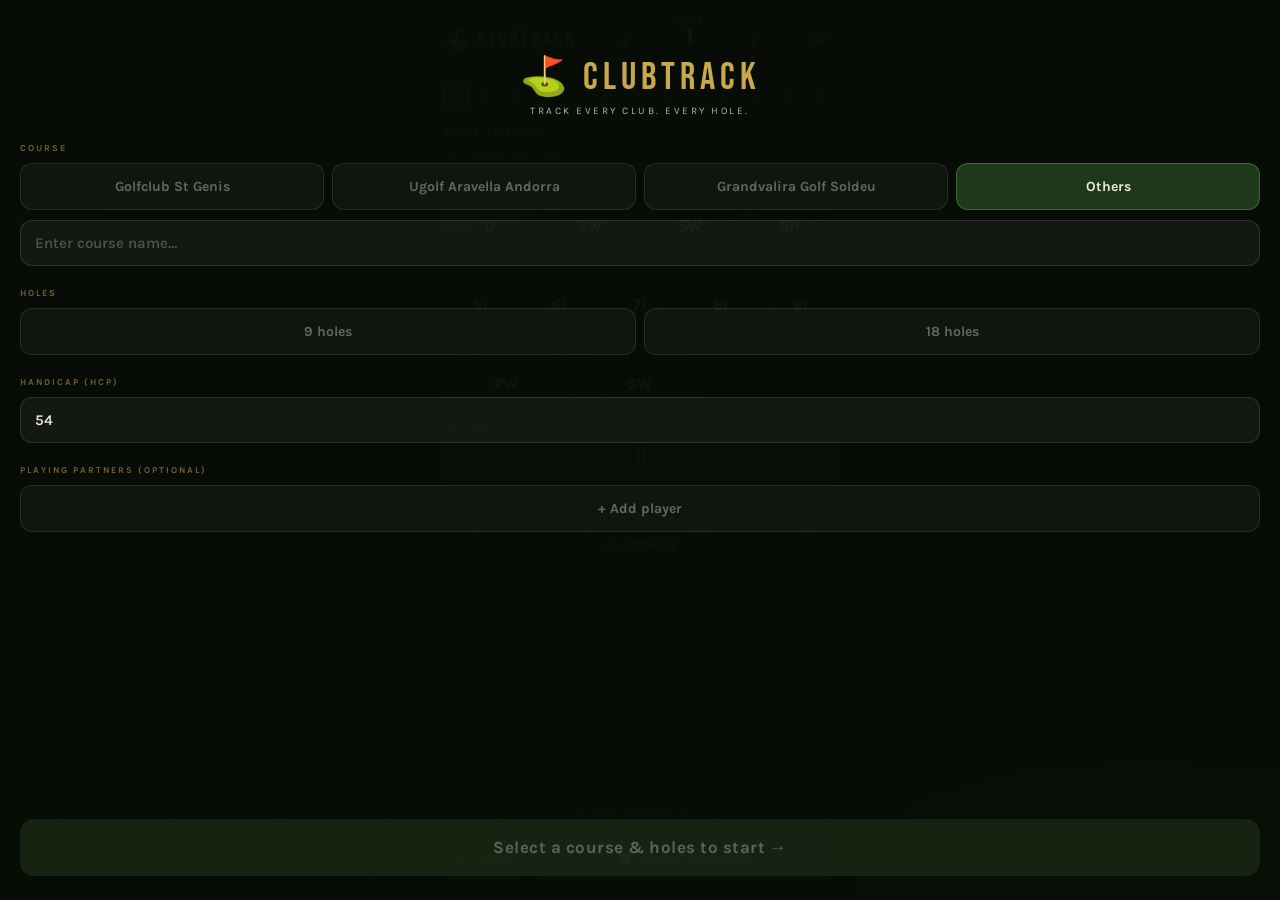
==== index.html @ 5b420926 "feat: live round sharing via Supabase" ====
<!DOCTYPE html>
<html lang="en">
<head>
<meta charset="UTF-8">
<meta name="viewport" content="width=device-width, initial-scale=1.0, maximum-scale=1.0, user-scalable=no">
<meta name="apple-mobile-web-app-capable" content="yes">
<meta name="apple-mobile-web-app-status-bar-style" content="black-translucent">
<title>ClubTrack</title>
<link rel="apple-touch-icon" href="Logo.png">
<link rel="icon" href="Logo.png">
<link rel="stylesheet" href="styles.css">
</head>
<body>
<div class="app">

  <div class="header">
    <div class="logo">⛳ ClubTrack</div>
    <div class="hole-nav">
      <button class="nav-btn" id="prev">‹</button>
      <div class="hole-display">
        <span class="hole-word">Hole</span>
        <span class="hole-num" id="hNum">1</span>
        <span class="hole-par" id="holePar"></span>
      </div>
      <button class="nav-btn" id="next">›</button>
    </div>
    <button class="settings-btn" id="settingsBtn">⚙︎</button>
  </div>

  <div class="strip-wrap">
    <div class="strip" id="strip"></div>
  </div>

  <div class="shot-log">
    <div class="log-label"><span id="logLabelText">Shots this hole</span> <span id="shotCount"></span></div>
    <div class="shots-row" id="shotsRow"></div>
  </div>

  <div class="clubs-area" id="clubsArea"></div>

  <div class="footnote">© 2026 <a href="https://github.com/robert-rjm" target="_blank" rel="noopener noreferrer">Robert Michels</a></div>


  <div class="bottom-bar">
    <button class="undo-btn" id="undoBtn">↩ Undo</button>
    <button class="add-nine-btn" id="addNineBtn" style="display:none">+ Continue round</button>
    <button class="sum-btn" id="sumBtn">📋 Round Summary</button>
  </div>
</div>

<!-- Continue-round sheet -->
<div id="continueSheet" style="display:none;position:fixed;bottom:0;left:0;right:0;z-index:200;
  background:var(--dark);border-top:1px solid rgba(255,255,255,0.08);
  border-radius:20px 20px 0 0;padding:20px 18px 32px;box-shadow:0 -8px 32px rgba(0,0,0,0.4)">
  <div style="font-size:13px;font-weight:700;color:rgba(255,255,255,0.45);letter-spacing:0.5px;margin-bottom:14px">CONTINUE WITH</div>
  <div id="continueOpts" style="display:flex;gap:10px;flex-wrap:wrap"></div>
</div>
<div id="continueBackdrop" style="display:none;position:fixed;inset:0;z-index:199;background:rgba(0,0,0,0.45)"></div>

<!-- Tracking sheet, shown at the first tee -->
<div id="trackSheet" style="display:none;position:fixed;bottom:0;left:0;right:0;z-index:200;
  background:var(--dark);border-top:1px solid rgba(255,255,255,0.08);
  border-radius:20px 20px 0 0;box-shadow:0 -8px 32px rgba(0,0,0,0.4);
  padding:20px 18px calc(32px + env(safe-area-inset-bottom))">
  <div style="font-size:13px;font-weight:700;color:rgba(255,255,255,0.45);letter-spacing:0.5px;margin-bottom:14px">TRACK THIS ROUND</div>
  <div id="trackOpts" style="display:flex;gap:10px"></div>
</div>
<div id="trackBackdrop" style="display:none;position:fixed;inset:0;z-index:199;background:rgba(0,0,0,0.45)"></div>

<!-- Lobby overlay -->
<div class="overlay" id="lobbyOverlay">
  <div class="lobby-logo">
    <!-- To add your own logo: set src="Logo.png" (place the file alongside index.html) -->
    <img class="lobby-logo-img" id="lobbyLogoImg" src="" alt="">
    <div class="lobby-brand">⛳ ClubTrack</div>
    <div class="lobby-tagline">Track every club. Every hole.</div>
  </div>
  <div class="lobby-scroll">
    <button class="restore-btn" id="restoreBtn" style="display:none"></button>
    <div class="lobby-section">
      <div class="lobby-label">Course</div>
      <div class="lobby-opts" id="courseOpts"></div>
      <input type="text" class="lobby-custom-input" id="customCourse" placeholder="Enter course name…" style="display:none">
    </div>
    <div class="lobby-section">
      <div class="lobby-label">Holes</div>
      <div class="lobby-opts" id="holesOpts"></div>
      <div class="lobby-opts" id="nineOpts" style="display:none;margin-top:6px"></div>
      <div class="lobby-opts" id="startOpts" style="display:none;margin-top:6px"></div>
      <div id="parPrompt" style="display:none;margin-top:8px"></div>
      <div id="parGrid" style="display:none;margin-top:10px"></div>
      <div id="submitCourse" style="display:none;margin-top:10px"></div>
    </div>
    <div class="lobby-section" id="teeSection" style="display:none">
      <div class="lobby-label">Tee</div>
      <div class="lobby-opts" id="teeOpts"></div>
    </div>
    <div class="lobby-section">
      <div class="lobby-label">Handicap (HCP)</div>
      <input type="number" class="lobby-custom-input" id="hcpInput" min="0" max="54" placeholder="54">
      <div id="categoryRow" style="display:none;margin-top:8px">
        <div class="lobby-label" style="font-size:12px">Rated as</div>
        <div class="lobby-opts" id="categoryOpts"></div>
      </div>
    </div>
    <div class="lobby-section" id="playersLobby"></div>
  </div>
  <button class="lobby-start-btn" id="lobbyStartBtn" disabled>Select a course &amp; holes to start →</button>
</div>

<!-- Summary overlay -->
<div class="overlay" id="summaryOverlay">
  <div class="ov-head">
    <div class="ov-title">Round Summary</div>
    <button class="ov-close" id="sumClose">×</button>
  </div>
  <div class="ov-player-switch" id="ovPlayerSwitch"></div>
  <div class="ov-body" id="ovBody">
    <div class="sum-section">
      <div class="sum-sec-head"><span class="lobby-label">⛳ Club Hits</span><span class="sum-sec-hint">tap a hole for clubs</span></div>
      <div class="hole-grid" id="ovHoles"></div>
    </div>
    <div class="sum-section" id="ovStatsSection">
      <div class="sum-sec-head"><span class="lobby-label">📊 Statistics</span><span class="sum-sec-hint">tap for details</span></div>
      <div class="ov-stats" id="ovStats"></div>
    </div>
    <div class="sum-section" id="ovShareSection" style="display:none">
      <div class="sum-sec-head"><span class="lobby-label">📡 Live Share</span><span class="sum-sec-hint" id="shareStatus"></span></div>
      <div id="ovShare"></div>
    </div>
  </div>
  <button class="copy-btn" id="copyBtn">Copy to Clipboard</button>
  <button class="new-round-btn" id="newRoundBtn">New Round</button>

  <!-- Detail sheet -->
  <div class="sum-sheet" id="sumSheet">
    <div class="ov-head">
      <div class="ov-title" id="sheetTitle"></div>
      <button class="ov-close" id="sheetBack">‹</button>
    </div>
    <div class="sheet-body" id="sheetBody"></div>
  </div>
</div>

<!-- Settings overlay -->
<div class="overlay" id="settingsOverlay">
  <div class="ov-head">
    <div class="ov-title">Your Bag</div>
    <button class="ov-close" id="settingsClose">×</button>
  </div>
  <div class="settings-scroll" id="settingsScroll"></div>
  <button class="settings-start-btn" id="startRoundBtn">Start Round →</button>
</div>

<script src="courses.js"></script>
<script src="share.js"></script>
<script src="app.js"></script>
</body>
</html>
---- styles.css ----
@import url('https://fonts.googleapis.com/css2?family=Bebas+Neue&family=Karla:ital,wght@0,400;0,600;0,700;1,400&display=swap');

  * { box-sizing: border-box; margin: 0; padding: 0; -webkit-tap-highlight-color: transparent; }

  :root {
    --green:       #243d20;
    --green-mid:   #2e5228;
    --fairway:     #3d7033;
    --turf:        #4d8f41;
    --cream:       #ede8db;
    --cream-dim:   #b8b0a0;
    --dark:        #0f1a0d;
    --gold:        #c9a84c;
    --gold-bright: #e8c96a;
    --border:      rgba(255,255,255,0.07);
    --border-gold: rgba(201,168,76,0.25);
  }

  html, body {
    height: 100%; overflow: hidden;
    background: var(--dark);
    color: var(--cream);
    font-family: 'Karla', sans-serif;
  }

  body::before {
    content: '';
    position: fixed; inset: 0; z-index: 0; pointer-events: none;
    background:
      radial-gradient(ellipse 80% 60% at 15% -10%, rgba(61,112,51,0.35) 0%, transparent 70%),
      radial-gradient(ellipse 60% 50% at 90% 110%, rgba(45,90,39,0.2) 0%, transparent 60%),
      repeating-linear-gradient(170deg, transparent 0px, transparent 18px, rgba(255,255,255,0.012) 18px, rgba(255,255,255,0.012) 19px);
  }

  .app {
    position: relative; z-index: 1;
    display: flex; flex-direction: column;
    height: 100vh;
    max-width: 430px; margin: 0 auto;
  }

  /* ── HEADER ── */
  .header {
    padding: 14px 18px 11px;
    display: flex; align-items: center; justify-content: space-between;
    border-bottom: 1px solid var(--border-gold);
    background: rgba(15,26,13,0.6);
    backdrop-filter: blur(8px);
    flex-shrink: 0;
  }
  .logo {
    font-family: 'Bebas Neue', sans-serif;
    font-size: 21px; letter-spacing: 3px; color: var(--gold);
    display: flex; align-items: center; gap: 7px;
  }
  .hole-nav { display: flex; align-items: center; gap: 6px; }
  .nav-btn {
    width: 36px; height: 36px; border-radius: 50%;
    background: rgba(255,255,255,0.05);
    border: 1px solid var(--border);
    color: var(--cream); font-size: 20px; line-height: 1;
    cursor: pointer; display: flex; align-items: center; justify-content: center;
    transition: all 0.1s; user-select: none;
  }
  .nav-btn:active { background: rgba(201,168,76,0.2); transform: scale(0.86); }
  .hole-display { min-width: 80px; text-align: center; }
  .hole-word {
    font-size: 9px; font-weight: 600; letter-spacing: 2px;
    text-transform: uppercase; color: var(--cream-dim); display: block;
  }
  .hole-num {
    font-family: 'Bebas Neue', sans-serif;
    font-size: 28px; letter-spacing: 1px; color: var(--cream); line-height: 1;
  }
  .hole-par {
    font-size: 9px; font-weight: 600; letter-spacing: 1.5px;
    text-transform: uppercase; color: var(--cream-dim);
    display: block; text-align: center; min-height: 12px;
  }
  .settings-btn {
    width: 36px; height: 36px; border-radius: 50%;
    background: rgba(255,255,255,0.05);
    border: 1px solid var(--border);
    color: var(--cream-dim); font-size: 17px;
    cursor: pointer; display: flex; align-items: center; justify-content: center;
    transition: all 0.1s; flex-shrink: 0;
  }
  .settings-btn:active { background: rgba(201,168,76,0.2); color: var(--gold); transform: scale(0.86); }

  /* ── HOLE STRIP ── */
  .strip-wrap {
    padding: 7px 18px 6px; flex-shrink: 0;
    border-bottom: 1px solid var(--border);
    background: rgba(15,26,13,0.4);
  }
  .strip { display: flex; gap: 4px; overflow-x: auto; scrollbar-width: none; }
  .strip::-webkit-scrollbar { display: none; }
  .chip {
    flex-shrink: 0;
    width: 26px; height: 26px; border-radius: 6px;
    display: flex; align-items: center; justify-content: center;
    font-size: 10px; font-weight: 700;
    cursor: pointer; transition: all 0.12s;
    border: 1.5px solid transparent;
    background: rgba(255,255,255,0.04);
    color: rgba(255,255,255,0.3);
  }
  .chip.logged { background: rgba(61,112,51,0.55); color: var(--cream); }
  .chip.active { border-color: var(--gold); color: var(--gold); background: rgba(201,168,76,0.12); }

  /* ── SHOT LOG ── */
  .shot-log {
    padding: 8px 18px; min-height: 58px; flex-shrink: 0;
    border-bottom: 1px solid var(--border);
    display: flex; flex-direction: column; gap: 5px;
  }
  .log-label {
    font-size: 9px; font-weight: 700; letter-spacing: 2px;
    text-transform: uppercase; color: var(--cream-dim);
  }
  #shotCount {
    font-family: 'Bebas Neue', sans-serif;
    font-size: 13px; color: var(--gold); letter-spacing: 1px;
    margin-left: 5px;
  }
  .shots-row { display: flex; flex-wrap: wrap; gap: 5px; align-items: center; }
  .shot-pill {
    background: rgba(45,82,40,0.7);
    border: 1px solid rgba(77,143,65,0.5);
    border-radius: 20px; padding: 3px 8px 3px 7px;
    font-size: 13px; font-weight: 600; color: var(--cream);
    display: inline-flex; align-items: center; gap: 4px;
    animation: pop 0.16s cubic-bezier(0.34,1.56,0.64,1);
  }
  .shot-pill.penalty {
    background: rgba(176,48,32,0.25);
    border: 1px solid rgba(224,112,96,0.4);
    color: #e07060;
  }
  @keyframes pop {
    from { transform: scale(0.5); opacity: 0; }
    to   { transform: scale(1); opacity: 1; }
  }
  .pill-num { font-size: 9px; color: var(--gold); font-weight: 700; }
  .pill-x {
    background: none; border: none;
    color: rgba(255,255,255,0.25); cursor: pointer;
    font-size: 11px; padding: 0; line-height: 1; transition: color 0.1s;
  }
  .pill-x:active { color: #e05040; }
  .no-shots { color: rgba(255,255,255,0.25); font-size: 12px; font-style: italic; }

  /* ── CLUB GRID ── */
  .clubs-area {
    flex: 1; overflow-y: auto; scrollbar-width: none;
    padding: 10px 18px 10px;
    display: flex; flex-direction: column; gap: 12px;
  }
  .clubs-area::-webkit-scrollbar { display: none; }
  .group { display: flex; flex-direction: column; gap: 6px; }
  .group-title {
    font-size: 9px; font-weight: 700; letter-spacing: 2px;
    text-transform: uppercase; color: rgba(201,168,76,0.5);
  }
  .grid { display: grid; gap: 7px; }
  .grid-3 { grid-template-columns: repeat(3, 1fr); }
  .grid-4 { grid-template-columns: repeat(4, 1fr); }
  .grid-5 { grid-template-columns: repeat(5, 1fr); }

  .cbt {
    background: rgba(255,255,255,0.055);
    border: 1px solid rgba(255,255,255,0.09);
    border-radius: 13px; color: var(--cream);
    font-family: 'Karla', sans-serif;
    font-size: 16px; font-weight: 700;
    padding: 15px 6px; cursor: pointer; text-align: center;
    transition: transform 0.08s, background 0.08s, border-color 0.08s;
    user-select: none;
  }
  .cbt:active { transform: scale(0.88); background: rgba(77,143,65,0.55); border-color: var(--turf); }
  .cbt.flash { animation: cflash 0.38s ease forwards; }
  @keyframes cflash {
    0%   { background: rgba(201,168,76,0.5); border-color: var(--gold-bright); }
    100% { background: rgba(255,255,255,0.055); border-color: rgba(255,255,255,0.09); }
  }

  /* ── PUTTER STEPPER ── */
  .putter-stepper {
    display: flex; align-items: center;
    background: rgba(201,168,76,0.08);
    border: 1px solid rgba(201,168,76,0.22);
    border-radius: 13px; overflow: hidden; height: 52px;
  }
  .putter-step-btn {
    flex: 0 0 56px; height: 100%;
    background: none; border: none;
    color: var(--gold); font-size: 26px; font-weight: 300;
    cursor: pointer; display: flex; align-items: center; justify-content: center;
    transition: background 0.1s; user-select: none;
  }
  .putter-step-btn:active { background: rgba(201,168,76,0.25); }
  .putter-step-btn:disabled { color: rgba(201,168,76,0.2); cursor: default; }
  .putter-count-wrap {
    flex: 1; display: flex; flex-direction: column;
    align-items: center; justify-content: center; gap: 1px;
    border-left: 1px solid rgba(201,168,76,0.15);
    border-right: 1px solid rgba(201,168,76,0.15);
  }
  .putter-count {
    font-family: 'Bebas Neue', sans-serif;
    font-size: 28px; color: var(--gold); line-height: 1;
  }
  .putter-count.bump { animation: bump 0.18s ease; }
  @keyframes bump {
    0%   { transform: scale(1); }
    50%  { transform: scale(1.3); }
    100% { transform: scale(1); }
  }
  .putter-label {
    font-size: 8px; font-weight: 700; letter-spacing: 1.5px;
    text-transform: uppercase; color: rgba(201,168,76,0.5);
  }
  /* Compact variant for the score-only breakdown rows */
  .putter-step-btn.step-sm {
    flex: 0 0 38px; height: 38px;
    font-size: 22px; border-radius: 10px;
  }
  /* The par a score-only hole sits on before anything is logged */
  .putter-count.pending { color: rgba(201,168,76,0.3); }
  .score-hint {
    font-size: 11px; color: rgba(255,255,255,0.28);
    text-align: center; font-style: italic;
  }

  /* ── PLAYER OPTIONS ── */
  .partner-list {
    display: flex;
    flex-direction: column;
    gap: 10px;
  }
  .partner-row {
    display: flex;
    align-items: center;
    gap: 10px;
    padding: 8px 12px;
    background: rgba(255,255,255,0.04);
    border-radius: 10px;
  }
  .partner-name {
    flex: 1;
    font-size: 14px;
    font-weight: 500;
  }
  .partner-hcp {
    opacity: 0.5;
    font-size: 12px;
  }
  .partner-stepper {
    display: flex;
    align-items: center;
    gap: 8px;
  }
  .partner-count-wrap {
    text-align: center;
    min-width: 36px;
  }
  .partner-count {
    font-size: 22px;
    font-weight: 700;
  }
  .partner-count.bump { animation: bump 0.18s ease; }
  /* The par a partner's hole sits on before anything is entered */
  .partner-count.pending { opacity: 0.3; cursor: pointer; }
  .partner-label {
    font-size: 10px;
    opacity: 0.5;
  }
  .partner-sf {
    font-size: 13px;
    font-weight: 600;
    min-width: 40px;
    text-align: right;
  }
  .partner-sf.good { color: #4ecb71; }
  .partner-sf.bad  { color: #e07060; }

  /* ── BOTTOM BAR ── */
  .bottom-bar {
    padding: 10px 18px calc(20px + env(safe-area-inset-bottom));
    border-top: 1px solid var(--border);
    display: flex; gap: 8px; flex-shrink: 0;
    background: rgba(15,26,13,0.5);
    backdrop-filter: blur(8px);
  }
  .undo-btn {
    background: rgba(176,48,32,0.1); border: 1px solid rgba(176,48,32,0.28);
    color: #e07060; border-radius: 12px; padding: 13px 14px;
    font-family: 'Karla', sans-serif; font-size: 14px; font-weight: 700;
    cursor: pointer; flex-shrink: 0; transition: all 0.12s;
  }
  .undo-btn:active { background: rgba(176,48,32,0.3); transform: scale(0.94); }
  .sum-btn {
    flex: 1; background: rgba(201,168,76,0.1);
    border: 1px solid var(--border-gold); color: var(--gold);
    border-radius: 12px; padding: 13px;
    font-family: 'Karla', sans-serif; font-size: 14px; font-weight: 700;
    cursor: pointer; letter-spacing: 0.3px; transition: all 0.12s;
  }
  .sum-btn:active { background: rgba(201,168,76,0.25); transform: scale(0.97); }
  .add-nine-btn {
    flex: 1; background: rgba(61,112,51,0.15);
    border: 1px solid rgba(61,112,51,0.4); color: var(--turf);
    border-radius: 12px; padding: 13px;
    font-family: 'Karla', sans-serif; font-size: 14px; font-weight: 700;
    cursor: pointer; letter-spacing: 0.3px; transition: all 0.12s;
  }
  .add-nine-btn:active { background: rgba(61,112,51,0.3); transform: scale(0.97); }

  /* ── OVERLAYS (shared) ── */
  .overlay {
    position: fixed; top: 0; right: 0; bottom: 0; left: 0; z-index: 100;
    background: rgba(8,13,7,0.97);
    display: none;
    padding: 22px 20px calc(24px + env(safe-area-inset-bottom));
  }
  .overlay.open { display: flex; flex-direction: column; }
  .ov-head {
    display: flex; align-items: center; justify-content: space-between;
    margin-bottom: 16px; flex-shrink: 0;
  }
  .ov-title {
    font-family: 'Bebas Neue', sans-serif;
    font-size: 26px; letter-spacing: 2px; color: var(--gold);
  }
  .ov-close {
    width: 36px; height: 36px; border-radius: 50%;
    background: rgba(255,255,255,0.07);
    border: 1px solid var(--border);
    color: var(--cream); font-size: 20px; cursor: pointer;
    display: flex; align-items: center; justify-content: center;
  }

  /* ── SUMMARY ── */
  .ov-player-switch {
    display: flex; gap: 6px; overflow-x: auto; scrollbar-width: none;
    flex-shrink: 0; margin-bottom: 12px;
  }
  .ov-player-switch::-webkit-scrollbar { display: none; }
  .player-tab {
    flex-shrink: 0;
    display: flex; align-items: center; gap: 6px;
    background: rgba(255,255,255,0.04);
    border: 1.5px solid rgba(255,255,255,0.1);
    border-radius: 20px; padding: 7px 13px;
    font-family: 'Karla', sans-serif;
    font-size: 13px; font-weight: 700; color: rgba(255,255,255,0.4);
    cursor: pointer; transition: all 0.15s; user-select: none;
  }
  .player-tab-dot {
    width: 8px; height: 8px; border-radius: 50%;
    background: var(--player-color, var(--gold));
    flex-shrink: 0;
  }
  .player-tab.sel {
    background: color-mix(in srgb, var(--player-color, var(--gold)) 18%, transparent);
    border-color: var(--player-color, var(--gold));
    color: var(--cream);
  }
  .player-tab:active { transform: scale(0.94); }
  .ov-body { flex: 1; overflow-y: auto; scrollbar-width: none; }
  .ov-body::-webkit-scrollbar { display: none; }
  .sum-section { margin-bottom: 18px; }
  .sum-sec-head {
    display: flex; align-items: baseline; justify-content: space-between;
    margin-bottom: 8px;
  }
  .sum-sec-hint { font-size: 10px; color: rgba(255,255,255,0.3); font-style: italic; }

  /* Hole grid, coloured by score to par */
  .hole-grid {
    display: grid; grid-template-columns: repeat(auto-fill, minmax(48px, 1fr)); gap: 6px;
  }
  .hole-tile {
    background: rgba(255,255,255,0.04); border: 1px solid var(--border);
    border-radius: 9px; padding: 5px 2px 6px; text-align: center;
    cursor: pointer; user-select: none; transition: transform 0.1s;
  }
  .hole-tile:active { transform: scale(0.93); }
  .ht-num { font-size: 9px; font-weight: 700; color: var(--cream-dim); letter-spacing: 0.5px; }
  .ht-gross { font-family: 'Bebas Neue', sans-serif; font-size: 22px; line-height: 1.05; color: var(--cream); }
  .ht-sub { font-size: 9px; color: var(--gold); min-height: 11px; }
  .hole-tile.empty .ht-gross { color: rgba(255,255,255,0.2); }
  .hole-tile.under { background: rgba(201,168,76,0.18); border-color: var(--gold); }
  .hole-tile.under .ht-gross { color: var(--gold-bright); }
  .hole-tile.even  { background: rgba(61,112,51,0.3); border-color: rgba(77,143,65,0.5); }
  .hole-tile.over1 { background: rgba(255,255,255,0.06); }
  .hole-tile.over2 { background: rgba(176,48,32,0.14); border-color: rgba(176,48,32,0.4); }

  .sum-row {
    display: flex; align-items: flex-start; gap: 12px;
    padding: 9px 0; border-bottom: 1px solid rgba(255,255,255,0.05);
  }
  .sum-row.focus {
    background: rgba(201,168,76,0.1); border-radius: 8px;
    margin: 0 -8px; padding: 9px 8px;
  }
  .sum-left { text-align: right; min-width: 28px; flex-shrink: 0; }
  .sum-hnum { font-family: 'Bebas Neue', sans-serif; font-size: 20px; color: var(--gold); line-height: 1; }
  .sum-shots-count { font-size: 9px; color: var(--cream-dim); letter-spacing: 0.5px; }
  .sum-pills { flex: 1; display: flex; flex-wrap: wrap; gap: 4px; padding-top: 2px; }
  .sum-pill {
    background: rgba(45,82,40,0.55); border: 1px solid rgba(77,143,65,0.3);
    border-radius: 14px; padding: 2px 8px;
    font-size: 12px; font-weight: 600; color: var(--cream);
  }
  .sum-none { font-size: 12px; color: rgba(255,255,255,0.25); font-style: italic; padding-top: 3px; }
  .sum-sf {
    flex-shrink: 0; min-width: 36px; text-align: center;
    display: flex; flex-direction: column; align-items: center; justify-content: center; gap: 1px;
  }
  .sum-sf-pts {
    font-family: 'Bebas Neue', sans-serif; font-size: 20px; color: var(--gold); line-height: 1;
  }
  .sum-sf-lbl { font-size: 8px; color: var(--cream-dim); letter-spacing: 0.5px; }
  .ov-stats { display: flex; flex-wrap: wrap; gap: 10px; }
  .stat-box {
    position: relative; flex: 1 1 40%; background: rgba(255,255,255,0.04);
    border: 1px solid var(--border);
    border-radius: 10px; padding: 10px; text-align: center;
    cursor: pointer; user-select: none; transition: background 0.1s;
  }
  .stat-box::after {
    content: '›'; position: absolute; top: 4px; right: 9px;
    font-size: 16px; color: rgba(201,168,76,0.45);
  }
  .stat-box:active { background: rgba(255,255,255,0.08); }
  .stat-val { font-family: 'Bebas Neue', sans-serif; font-size: 28px; color: var(--gold); line-height: 1; }
  .stat-lbl { font-size: 10px; color: var(--cream-dim); letter-spacing: 1px; margin-top: 2px; }

  .leaderboard { margin-bottom: 6px; }

  /* Live share */
  .share-code {
    font-family: 'Bebas Neue', sans-serif; font-size: 44px; letter-spacing: 6px;
    color: var(--gold-bright); text-align: center; line-height: 1.1;
  }
  .share-hint { font-size: 11px; color: var(--cream-dim); text-align: center; margin: 4px 0 10px; word-break: break-all; }
  .share-actions { display: flex; gap: 8px; }
  .share-btn {
    flex: 1; width: 100%;
    background: rgba(201,168,76,0.1); border: 1px solid var(--border-gold);
    border-radius: 12px; color: var(--gold);
    font-family: 'Karla', sans-serif; font-size: 14px; font-weight: 700;
    padding: 12px; cursor: pointer;
  }
  .share-btn:active { background: rgba(201,168,76,0.22); }
  .share-btn:disabled { opacity: 0.6; }
  .share-stop { background: rgba(176,48,32,0.1); border-color: rgba(176,48,32,0.3); color: #e07060; }

  /* Detail sheet over the summary */
  .sum-sheet {
    position: absolute; inset: 0; z-index: 2; display: none;
    background: rgb(8,13,7);
    padding: 22px 20px calc(24px + env(safe-area-inset-bottom));
  }
  .sheet-body { flex: 1; overflow-y: auto; scrollbar-width: none; }
  .sheet-body::-webkit-scrollbar { display: none; }
  .dt-group { margin-bottom: 20px; }
  .dt-group .lobby-label { margin-bottom: 6px; }
  .dt-row {
    display: flex; align-items: center; justify-content: space-between; gap: 12px;
    padding: 9px 0; border-bottom: 1px solid rgba(255,255,255,0.05);
    font-size: 14px;
  }
  .dt-row small { display: block; font-size: 10px; color: var(--cream-dim); margin-top: 1px; }
  .dt-row b { font-family: 'Bebas Neue', sans-serif; font-weight: 400; font-size: 22px; color: var(--gold); text-align: right; }
  .dt-bar { display: flex; align-items: center; gap: 10px; padding: 5px 0; font-size: 13px; }
  .dt-bar-lbl { width: 64px; flex-shrink: 0; font-weight: 600; }
  .dt-bar-track { flex: 1; height: 10px; border-radius: 5px; background: rgba(255,255,255,0.05); overflow: hidden; }
  .dt-bar-fill { display: block; height: 100%; border-radius: 5px; background: var(--turf); }
  .dt-bar-n { width: 24px; text-align: right; color: var(--gold); font-weight: 700; }
  .dt-note { font-size: 11px; color: var(--cream-dim); line-height: 1.5; }
  .lb-row {
    display: flex; align-items: center; gap: 10px;
    padding: 9px 12px; margin-bottom: 6px;
    background: rgba(255,255,255,0.04);
    border: 1px solid var(--border);
    border-left: 3px solid var(--player-color, var(--gold));
    border-radius: 10px; cursor: pointer; transition: background 0.1s;
  }
  .lb-row:active { background: rgba(255,255,255,0.08); }
  .lb-row.winner { background: rgba(201,168,76,0.1); border-color: var(--gold-bright); }
  .lb-pos { font-family: 'Bebas Neue', sans-serif; font-size: 16px; color: var(--cream-dim); min-width: 20px; }
  .lb-name { flex: 1; font-size: 14px; font-weight: 700; }
  .lb-sf { font-size: 14px; font-weight: 700; color: var(--gold); }
  .lb-hcp { font-size: 11px; color: var(--cream-dim); min-width: 52px; text-align: right; }
  .copy-btn {
    flex-shrink: 0; margin-top: 12px; width: 100%;
    background: var(--green-mid); border: none; border-radius: 12px;
    color: white; font-family: 'Karla', sans-serif;
    font-size: 15px; font-weight: 700; padding: 15px; cursor: pointer;
  }
  .copy-btn:active { background: var(--fairway); }
  .new-round-btn {
    flex-shrink: 0; margin-top: 8px; width: 100%;
    background: rgba(176,48,32,0.1); border: 1px solid rgba(176,48,32,0.3);
    border-radius: 12px; color: #e07060;
    font-family: 'Karla', sans-serif;
    font-size: 15px; font-weight: 700; padding: 14px; cursor: pointer;
  }
  .new-round-btn:active { background: rgba(176,48,32,0.28); }

  /* ── SETTINGS ── */
  .settings-scroll { flex: 1; overflow-y: auto; scrollbar-width: none; }
  .settings-scroll::-webkit-scrollbar { display: none; }
  .settings-group { margin-bottom: 22px; }
  .settings-group-title {
    font-size: 9px; font-weight: 700; letter-spacing: 2px;
    text-transform: uppercase; color: rgba(201,168,76,0.55);
    margin-bottom: 10px;
  }
  .settings-club-grid { display: grid; grid-template-columns: repeat(4, 1fr); gap: 8px; }
  .toggle-btn {
    background: rgba(255,255,255,0.04);
    border: 1.5px solid rgba(255,255,255,0.1);
    border-radius: 12px; color: rgba(255,255,255,0.3);
    font-family: 'Karla', sans-serif;
    font-size: 15px; font-weight: 700;
    padding: 14px 6px; text-align: center;
    cursor: pointer; transition: all 0.15s; user-select: none;
  }
  .toggle-btn.on {
    background: rgba(61,112,51,0.45);
    border-color: rgba(77,143,65,0.6);
    color: var(--cream);
  }
  .toggle-btn:active { transform: scale(0.90); }
  .settings-putter-note {
    background: rgba(201,168,76,0.07);
    border: 1px solid rgba(201,168,76,0.2);
    border-radius: 12px; padding: 12px 14px;
    font-size: 13px; color: var(--cream-dim);
    display: flex; align-items: center; gap: 10px;
    margin-bottom: 4px;
  }
  .settings-start-btn {
    flex-shrink: 0; margin-top: 14px; width: 100%;
    background: var(--green-mid); border: none; border-radius: 12px;
    color: white; font-family: 'Karla', sans-serif;
    font-size: 16px; font-weight: 700; padding: 16px;
    cursor: pointer; letter-spacing: 0.5px;
  }
  .settings-start-btn:active { background: var(--fairway); }

  /* ── LOBBY ── */
  .lobby-logo {
    display: flex; flex-direction: column; align-items: center;
    padding: 32px 0 22px; flex-shrink: 0;
  }
  .lobby-logo-img {
    max-width: 160px; max-height: 72px; object-fit: contain;
    margin-bottom: 12px; display: none;
  }
  .lobby-logo-img[src]:not([src=""]) { display: block; }
  .lobby-brand {
    font-family: 'Bebas Neue', sans-serif;
    font-size: 38px; letter-spacing: 5px; color: var(--gold);
  }
  .lobby-tagline {
    font-size: 10px; letter-spacing: 2.5px; color: var(--cream-dim);
    text-transform: uppercase; margin-top: 5px;
  }
  .lobby-scroll {
    flex: 1; overflow-y: auto; scrollbar-width: none;
    display: flex; flex-direction: column; gap: 22px; padding: 4px 0;
  }
  .lobby-scroll::-webkit-scrollbar { display: none; }
  .lobby-section { display: flex; flex-direction: column; gap: 10px; }
  .restore-btn {
    flex-shrink: 0; width: 100%;
    background: rgba(201,168,76,0.08); border: 1.5px dashed var(--border-gold);
    border-radius: 12px; color: var(--gold);
    font-family: 'Karla', sans-serif; font-size: 14px; font-weight: 700;
    padding: 12px; cursor: pointer; text-align: center;
  }
  .restore-btn small { display: block; margin-top: 3px; font-size: 11px; font-weight: 600; color: var(--cream-dim); }
  .restore-btn:active { background: rgba(201,168,76,0.18); }
  .lobby-label {
    font-size: 9px; font-weight: 700; letter-spacing: 2px;
    text-transform: uppercase; color: rgba(201,168,76,0.55);
  }
  .lobby-opts { display: flex; gap: 8px; }
  .lobby-opt {
    flex: 1;
    background: rgba(255,255,255,0.04);
    border: 1.5px solid rgba(255,255,255,0.1);
    border-radius: 12px; color: rgba(255,255,255,0.35);
    font-family: 'Karla', sans-serif;
    font-size: 14px; font-weight: 700;
    padding: 14px 8px; text-align: center;
    cursor: pointer; transition: all 0.15s; user-select: none;
  }
  .lobby-opt.sel {
    background: rgba(61,112,51,0.45);
    border-color: rgba(77,143,65,0.6);
    color: var(--cream);
  }
  .lobby-opt:active { transform: scale(0.92); }
  .lobby-custom-input {
    background: rgba(255,255,255,0.05);
    border: 1.5px solid rgba(255,255,255,0.12);
    border-radius: 12px; color: var(--cream);
    font-family: 'Karla', sans-serif;
    font-size: 15px; font-weight: 600;
    padding: 13px 14px; width: 100%; outline: none;
  }
  /* Opaque options so the native list is readable. Custom caret since appearance:none removes it. */
  select.lobby-custom-input {
    appearance: none; -webkit-appearance: none; cursor: pointer;
    background-color: rgba(255,255,255,0.05);
    background-image: linear-gradient(45deg,  transparent 50%, var(--cream-dim) 50%),
                      linear-gradient(135deg, var(--cream-dim) 50%, transparent 50%);
    background-position: calc(100% - 19px) 50%, calc(100% - 14px) 50%;
    background-size: 6px 6px, 6px 6px;
    background-repeat: no-repeat;
    padding-right: 34px;
  }
  select.lobby-custom-input option {
    background: var(--dark);
    color: var(--cream);
  }
  .lobby-custom-input:focus { border-color: rgba(201,168,76,0.45); }
  .lobby-custom-input::placeholder { color: rgba(255,255,255,0.25); }
  .par-grid-vertical { display: flex; flex-direction: column; gap: 8px; }
  .par-grid-row { display: flex; align-items: center; justify-content: space-between; }
  .par-grid-num { font-size: 13px; font-weight: 600; color: rgba(255,255,255,0.55); min-width: 64px; }
  .par-val-btn {
    display: block; width: 44px;
    background: rgba(255,255,255,0.05);
    border: 1.5px solid rgba(255,255,255,0.12);
    border-radius: 7px; color: rgba(255,255,255,0.55);
    font-family: 'Karla', sans-serif; font-size: 13px; font-weight: 700;
    padding: 5px 0; cursor: pointer; text-align: center;
    transition: all 0.1s;
  }
  .par-val-btn.sel {
    background: rgba(201,168,76,0.18);
    border-color: var(--gold); color: var(--gold);
  }
  .par-val-btn:active { transform: scale(0.9); }
  .lobby-hcp-stepper {
    display: flex; align-items: center;
    background: rgba(201,168,76,0.08);
    border: 1px solid rgba(201,168,76,0.22);
    border-radius: 13px; overflow: hidden; height: 56px;
  }
  .lobby-hcp-btn {
    flex: 0 0 64px; height: 100%;
    background: none; border: none;
    color: var(--gold); font-size: 28px; font-weight: 300;
    cursor: pointer; display: flex; align-items: center; justify-content: center;
    transition: background 0.1s; user-select: none;
  }
  .lobby-hcp-btn:active { background: rgba(201,168,76,0.25); }
  .lobby-hcp-btn:disabled { color: rgba(201,168,76,0.2); cursor: default; }
  .lobby-hcp-mid {
    flex: 1; display: flex; flex-direction: column;
    align-items: center; justify-content: center;
    border-left: 1px solid rgba(201,168,76,0.15);
    border-right: 1px solid rgba(201,168,76,0.15);
  }
  .lobby-hcp-val {
    font-family: 'Bebas Neue', sans-serif;
    font-size: 32px; color: var(--gold); line-height: 1;
  }
  .lobby-hcp-lbl {
    font-size: 8px; font-weight: 700; letter-spacing: 1.5px;
    text-transform: uppercase; color: rgba(201,168,76,0.5);
  }
  .lobby-start-btn {
    flex-shrink: 0; margin-top: 14px; width: 100%;
    background: var(--green-mid); border: none; border-radius: 14px;
    color: white; font-family: 'Karla', sans-serif;
    font-size: 17px; font-weight: 700; padding: 18px;
    cursor: pointer; letter-spacing: 0.5px; transition: background 0.12s;
  }
  .lobby-start-btn:active { background: var(--fairway); }
  .lobby-start-btn:disabled { opacity: 0.35; cursor: not-allowed; }

  /* ── FOOTNOTE ── */
  .footnote {
    text-align: center;
    font-size: 10px; letter-spacing: 1px;
    color: rgba(255,255,255,0.15);
    padding: 6px 0 4px;
    flex-shrink: 0;
  }
  .footnote a {
    color: inherit;
    text-decoration: none;
  }
  .footnote a:hover {
    text-decoration: underline;
  }

  /* ── LIVE VIEW PAGE ── */
  html.view, html.view body { height: auto; overflow: auto; }
  .view-wrap {
    position: relative; z-index: 1;
    max-width: 720px; margin: 0 auto; padding: 20px 16px 48px;
  }
  .view-top { display: flex; align-items: center; justify-content: space-between; gap: 12px; flex-wrap: wrap; margin-bottom: 18px; }
  .view-brand {
    font-family: 'Bebas Neue', sans-serif; font-size: 24px; letter-spacing: 2px;
    color: var(--gold); text-decoration: none;
  }
  .view-form { display: flex; gap: 8px; flex: 1; max-width: 340px; min-width: 240px; }
  .view-form .lobby-custom-input { flex: 1; padding: 10px 12px; text-transform: uppercase; }
  .view-form .share-btn { flex: 0 0 auto; width: auto; padding: 10px 18px; }
  .view-status { font-size: 13px; color: var(--cream-dim); margin-bottom: 12px; }
  .view-status:empty { display: none; }
  .view-head { margin-bottom: 14px; }
  .view-meta { display: flex; align-items: center; gap: 6px; font-size: 12px; color: var(--cream-dim); margin-top: 4px; }
  .view-live { width: 8px; height: 8px; border-radius: 50%; background: var(--turf); box-shadow: 0 0 0 3px rgba(77,143,65,0.25); }
  .view-stat { flex: 1 1 18%; min-width: 96px; cursor: default; }
  .view-stat::after { content: none; }
  .view-table-wrap { overflow-x: auto; }
  .view-table { width: 100%; border-collapse: collapse; font-size: 13px; }
  .view-table th, .view-table td {
    padding: 6px 8px; text-align: center; white-space: nowrap;
    border-bottom: 1px solid rgba(255,255,255,0.05);
  }
  .view-table th { font-size: 10px; letter-spacing: 1px; text-transform: uppercase; color: var(--gold); font-weight: 700; }
  .view-table .pts { color: var(--gold); }
  .view-table tr.now td { background: rgba(201,168,76,0.1); }
  .view-table tr.total td { font-weight: 700; border-top: 1px solid var(--border-gold); }
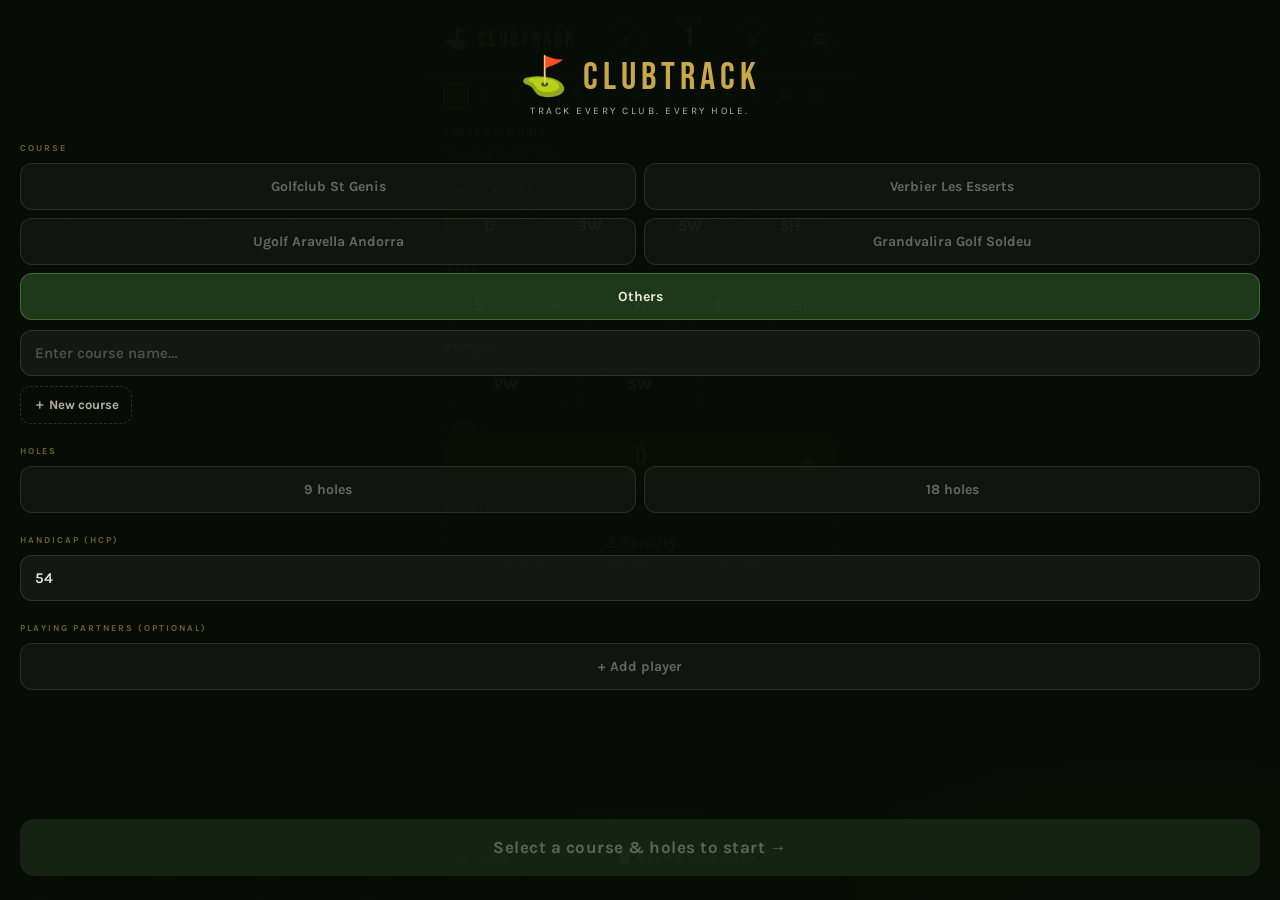
==== commit a5e67ac3: "feat: add and edit courses in the app" ====
--- a/index.html
+++ b/index.html
@@ -81,6 +81,7 @@
       <div class="lobby-label">Course</div>
       <div class="lobby-opts" id="courseOpts"></div>
       <input type="text" class="lobby-custom-input" id="customCourse" placeholder="Enter course name…" style="display:none">
+      <div class="course-tools" id="courseTools"></div>
     </div>
     <div class="lobby-section">
       <div class="lobby-label">Holes</div>
@@ -106,6 +107,18 @@
     <div class="lobby-section" id="playersLobby"></div>
   </div>
   <button class="lobby-start-btn" id="lobbyStartBtn" disabled>Select a course &amp; holes to start →</button>
+</div>
+
+<!-- Course editor, opened from the lobby -->
+<div class="overlay" id="courseEditOverlay" style="z-index:110">
+  <div class="ov-head">
+    <div class="ov-title" id="courseEditTitle">New Course</div>
+    <button class="ov-close" id="courseEditClose">×</button>
+  </div>
+  <div class="lobby-scroll" id="courseEditBody"></div>
+  <div class="ce-error" id="courseEditError"></div>
+  <button class="settings-start-btn" id="courseEditSave">Save course</button>
+  <button class="ce-delete" id="courseEditDelete" style="display:none">Delete course</button>
 </div>
 
 <!-- Summary overlay -->
@@ -152,6 +165,16 @@
   <button class="settings-start-btn" id="startRoundBtn">Start Round →</button>
 </div>
 
+<!-- Friends overlay -->
+<div class="overlay" id="friendsOverlay">
+  <div class="ov-head">
+    <div class="ov-title">Friends</div>
+    <button class="ov-close" id="friendsClose">‹</button>
+  </div>
+  <div class="settings-scroll" id="friendsScroll"></div>
+  <button class="settings-start-btn" id="friendsAddBtn">+ Add friend</button>
+</div>
+
 <script src="courses.js"></script>
 <script src="share.js"></script>
 <script src="app.js"></script>
--- a/styles.css
+++ b/styles.css
@@ -510,6 +510,29 @@
   }
   .new-round-btn:active { background: rgba(176,48,32,0.28); }
 
+  /* Saved friends */
+  .friend-chips { display: flex; flex-wrap: wrap; gap: 6px; margin-top: 8px; }
+  .friend-chip {
+    background: rgba(201,168,76,0.08); border: 1px solid var(--border-gold);
+    border-radius: 16px; color: var(--cream);
+    font-family: 'Karla', sans-serif; font-size: 13px; font-weight: 700;
+    padding: 7px 12px; cursor: pointer;
+  }
+  .friend-chip small { color: var(--gold); font-weight: 600; margin-left: 2px; }
+  .friend-chip:active { transform: scale(0.95); }
+  #friendsOverlay { background: rgb(8,13,7); } /* opaque, it sits on top of settings */
+  .friends-open { width: 100%; text-align: left; padding: 14px; color: var(--cream); }
+  .friend-card {
+    background: rgba(255,255,255,0.03); border: 1px solid var(--border);
+    border-radius: 12px; padding: 10px; margin-bottom: 10px;
+  }
+  .friend-grid {
+    display: grid; grid-template-columns: auto 1fr; gap: 6px 10px;
+    align-items: center; margin-top: 8px;
+  }
+  .friend-grid select { padding: 8px 30px 8px 10px; }
+  .friend-lbl { font-size: 11px; color: var(--cream-dim); }
+
   /* ── SETTINGS ── */
   .settings-scroll { flex: 1; overflow-y: auto; scrollbar-width: none; }
   .settings-scroll::-webkit-scrollbar { display: none; }
@@ -734,3 +757,37 @@
   .view-table .pts { color: var(--gold); }
   .view-table tr.now td { background: rgba(201,168,76,0.1); }
   .view-table tr.total td { font-weight: 700; border-top: 1px solid var(--border-gold); }
+
+  /* ── COURSE EDITOR ── */
+  #courseOpts { flex-wrap: wrap; }
+  #courseOpts .lobby-opt { min-width: 40%; }
+  .course-tools { display: flex; flex-wrap: wrap; gap: 8px; }
+  .course-tool-btn {
+    background: none; border: 1.5px dashed rgba(255,255,255,0.14);
+    border-radius: 10px; color: var(--cream-dim);
+    font-family: 'Karla', sans-serif; font-size: 13px; font-weight: 700;
+    padding: 9px 12px; cursor: pointer;
+  }
+  .course-tool-btn:active { background: rgba(201,168,76,0.12); color: var(--gold); }
+  .ce-small { font-size: 13px; padding: 10px 12px; }
+  .ce-count { flex: 1; min-width: 0; padding: 10px 12px; text-align: center; }
+  .ce-hint { font-size: 12px; line-height: 1.4; color: rgba(255,255,255,0.4); }
+  .ce-si { width: 58px; padding: 5px 6px; font-size: 13px; text-align: center; border-radius: 7px; }
+  .ce-tee { display: grid; grid-template-columns: 1fr 1fr 32px; gap: 6px; }
+  .ce-tee .lobby-custom-input { padding: 10px 12px; font-size: 14px; min-width: 0; }
+  .ce-tee select.lobby-custom-input { padding-right: 30px; }
+  .ce-tee [data-f="sss"]   { grid-column: 1; }
+  .ce-tee [data-f="slope"] { grid-column: 2; }
+  .ce-remove {
+    grid-column: 3; grid-row: 1 / span 2;
+    background: none; border: none; color: rgba(255,255,255,0.35);
+    font-size: 20px; cursor: pointer;
+  }
+  .ce-tee + .ce-tee { padding-top: 8px; border-top: 1px solid var(--border); }
+  .ce-error { flex-shrink: 0; color: #e07a6a; font-size: 13px; font-weight: 600; min-height: 0; margin-top: 8px; }
+  .ce-error:empty { display: none; }
+  .ce-delete {
+    flex-shrink: 0; margin-top: 8px; background: none; border: none;
+    color: #e07a6a; font-family: 'Karla', sans-serif; font-size: 13px; font-weight: 700;
+    padding: 8px; cursor: pointer;
+  }
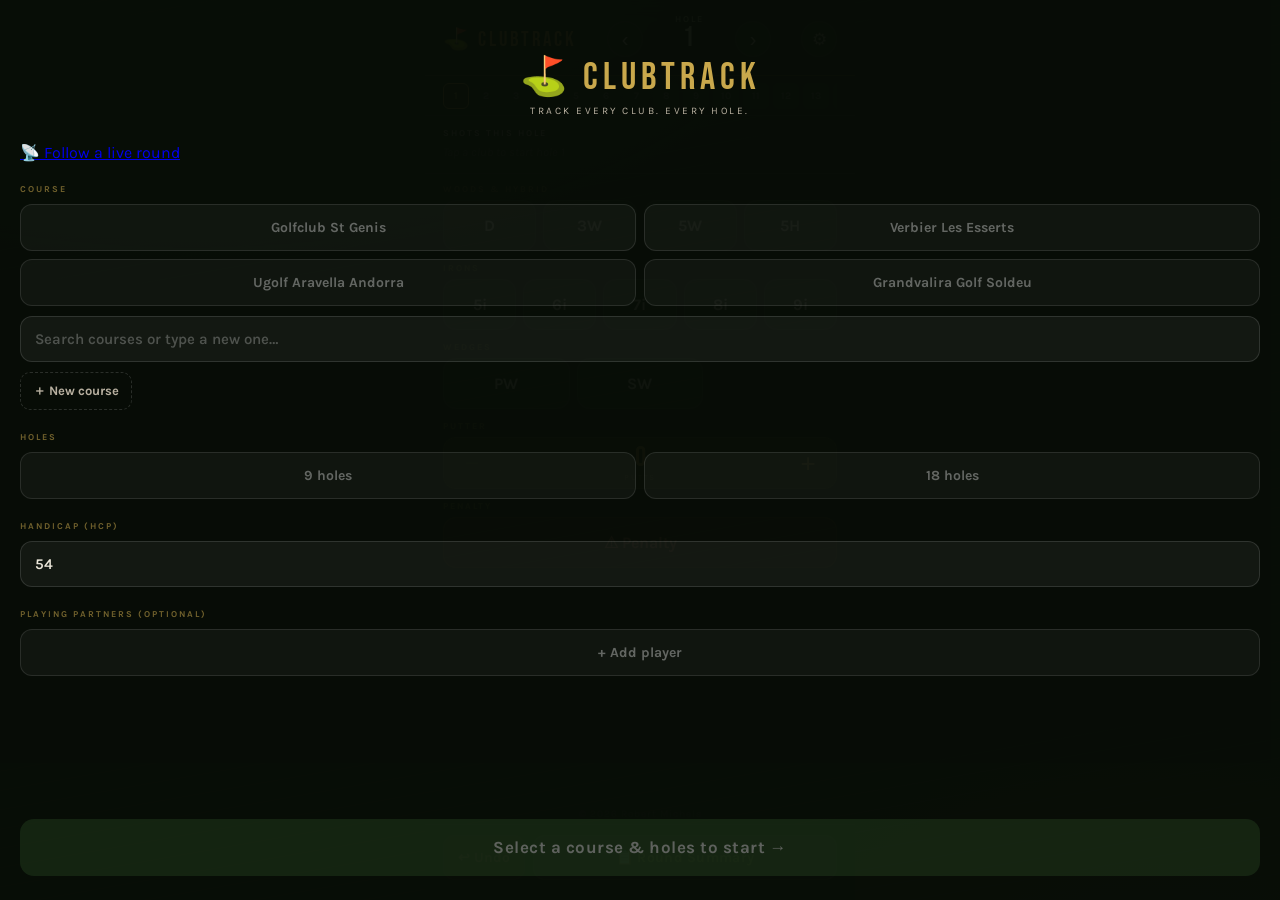
==== commit 9918ff5d: "feat: centred code entry with auto XXX-XXX, follow a live round from the app" ====
--- a/index.html
+++ b/index.html
@@ -77,10 +77,12 @@
   </div>
   <div class="lobby-scroll">
     <button class="restore-btn" id="restoreBtn" style="display:none"></button>
+    <a class="follow-btn" id="followLobbyBtn" href="view.html?app=1" style="display:none">📡 Follow a live round</a>
     <div class="lobby-section">
       <div class="lobby-label">Course</div>
       <div class="lobby-opts" id="courseOpts"></div>
-      <input type="text" class="lobby-custom-input" id="customCourse" placeholder="Enter course name…" style="display:none">
+      <input type="search" class="lobby-custom-input" id="courseSearch" placeholder="Search courses or type a new one…" autocomplete="off" enterkeyhint="go">
+      <div class="course-results" id="courseResults" style="display:none"></div>
       <div class="course-tools" id="courseTools"></div>
     </div>
     <div class="lobby-section">
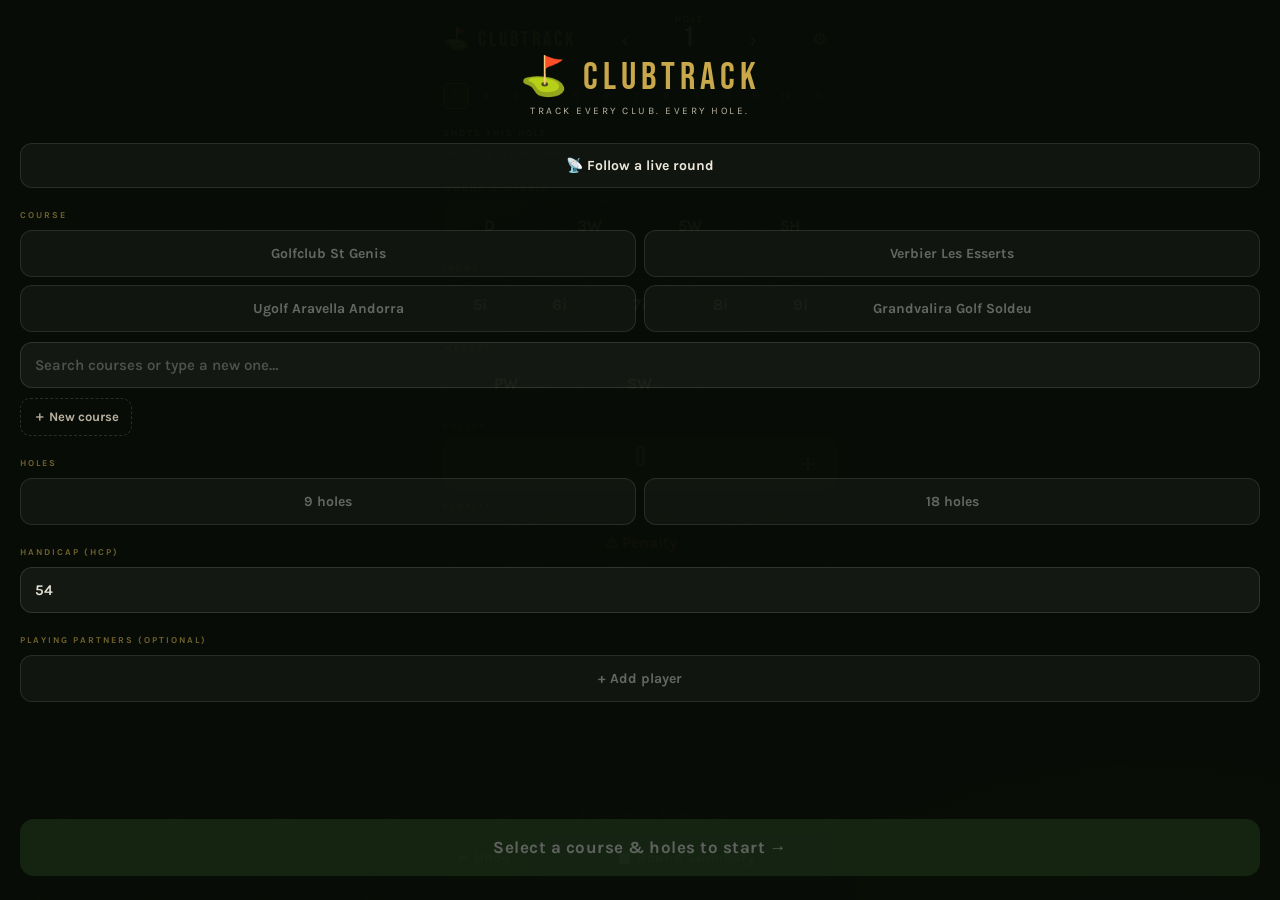
==== commit bfc8a172: "refactor: split app.js into feature files under js/ Code moved verbatim. scoring.js holds the handic" ====
--- a/index.html
+++ b/index.html
@@ -179,6 +179,16 @@
 
 <script src="courses.js"></script>
 <script src="share.js"></script>
-<script src="app.js"></script>
+<!-- One global scope, so order matters: each file only runs code that uses the ones above it -->
+<script src="js/state.js"></script>
+<script src="js/scoring.js"></script>
+<script src="js/round.js"></script>
+<script src="js/summary.js"></script>
+<script src="js/live-share.js"></script>
+<script src="js/players.js"></script>
+<script src="js/lobby.js"></script>
+<script src="js/course-editor.js"></script>
+<script src="js/settings.js"></script>
+<script src="js/main.js"></script>
 </body>
 </html>
--- a/styles.css
+++ b/styles.css
@@ -606,6 +606,13 @@
     font-family: 'Karla', sans-serif; font-size: 14px; font-weight: 700;
     padding: 12px; cursor: pointer; text-align: center;
   }
+  .follow-btn {
+    display: block; flex-shrink: 0; text-align: center; text-decoration: none;
+    background: rgba(255,255,255,0.04); border: 1.5px solid rgba(255,255,255,0.1);
+    border-radius: 12px; color: var(--cream);
+    font-family: 'Karla', sans-serif; font-size: 14px; font-weight: 700; padding: 13px;
+  }
+  .follow-btn:active { background: rgba(255,255,255,0.08); }
   .restore-btn small { display: block; margin-top: 3px; font-size: 11px; font-weight: 600; color: var(--cream-dim); }
   .restore-btn:active { background: rgba(201,168,76,0.18); }
   .lobby-label {
@@ -740,8 +747,27 @@
   .view-form { display: flex; gap: 8px; flex: 1; max-width: 340px; min-width: 240px; }
   .view-form .lobby-custom-input { flex: 1; padding: 10px 12px; text-transform: uppercase; }
   .view-form .share-btn { flex: 0 0 auto; width: auto; padding: 10px 18px; }
-  .view-status { font-size: 13px; color: var(--cream-dim); margin-bottom: 12px; }
+  .view-status { flex-basis: 100%; font-size: 13px; color: var(--cream-dim); }
   .view-status:empty { display: none; }
+  .view-intro, .view-intro-hint { display: none; }
+
+  /* Before a round is showing: code entry centred on the page */
+  body.landing .view-top {
+    min-height: calc(100vh - 68px); margin: 0;
+    flex-direction: column; flex-wrap: nowrap; justify-content: center; gap: 14px;
+    text-align: center;
+  }
+  body.landing .view-brand { font-size: 44px; }
+  .view-brand.view-back { font-size: 18px; }
+  body.landing .view-brand.view-back { position: absolute; top: 20px; left: 16px; font-size: 18px; }
+  body.landing .view-intro { display: block; font-size: 15px; color: var(--cream-dim); margin-top: -8px; }
+  body.landing .view-intro-hint { display: block; font-size: 12px; color: rgba(255,255,255,0.35); }
+  body.landing .view-form { flex: none; flex-direction: column; width: 100%; max-width: 300px; min-width: 0; margin-top: 10px; }
+  body.landing .view-form .lobby-custom-input {
+    font-family: 'Bebas Neue', sans-serif; font-size: 34px; letter-spacing: 6px;
+    text-align: center; padding: 12px;
+  }
+  body.landing .view-form .share-btn { width: 100%; padding: 14px; }
   .view-head { margin-bottom: 14px; }
   .view-meta { display: flex; align-items: center; gap: 6px; font-size: 12px; color: var(--cream-dim); margin-top: 4px; }
   .view-live { width: 8px; height: 8px; border-radius: 50%; background: var(--turf); box-shadow: 0 0 0 3px rgba(77,143,65,0.25); }
@@ -762,6 +788,21 @@
   #courseOpts { flex-wrap: wrap; }
   #courseOpts .lobby-opt { min-width: 40%; }
   .course-tools { display: flex; flex-wrap: wrap; gap: 8px; }
+  .course-results {
+    display: flex; flex-direction: column; overflow: hidden;
+    border: 1.5px solid rgba(255,255,255,0.1); border-radius: 12px;
+  }
+  .course-result {
+    background: rgba(255,255,255,0.03); border: none;
+    border-top: 1px solid var(--border); color: var(--cream);
+    font-family: 'Karla', sans-serif; font-size: 14px; font-weight: 700;
+    padding: 12px 14px; text-align: left; cursor: pointer;
+  }
+  .course-result:first-child { border-top: none; }
+  .course-result small { display: block; margin-top: 2px; font-size: 11px; font-weight: 600; color: var(--cream-dim); }
+  .course-result-new { color: var(--gold); }
+  .course-result:active { background: rgba(201,168,76,0.12); }
+  input[type="search"].lobby-custom-input::-webkit-search-cancel-button { filter: invert(0.7); }
   .course-tool-btn {
     background: none; border: 1.5px dashed rgba(255,255,255,0.14);
     border-radius: 10px; color: var(--cream-dim);
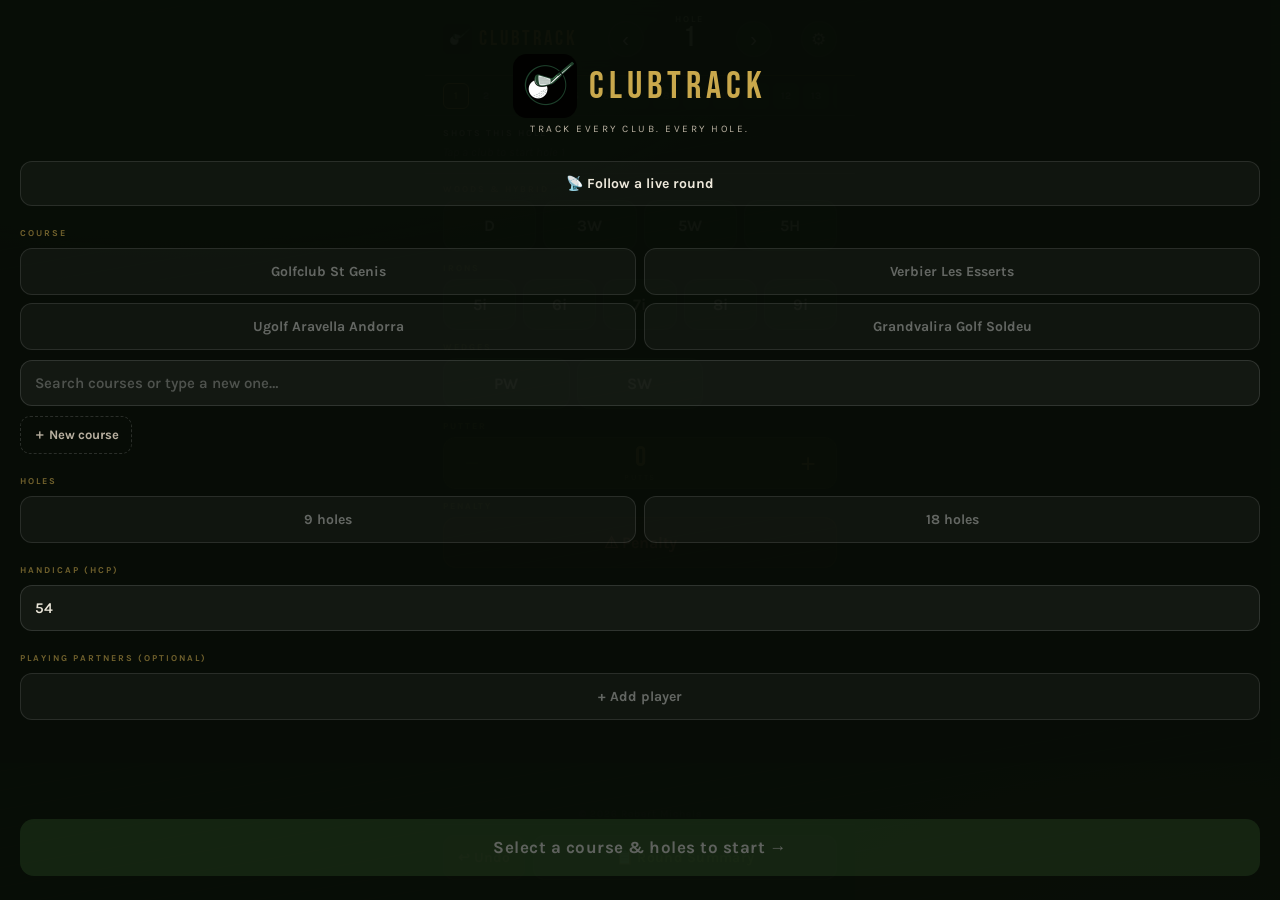
==== commit df1c98f7: "chore: update logo placement and remove ⛳" ====
--- a/index.html
+++ b/index.html
@@ -14,7 +14,7 @@
 <div class="app">
 
   <div class="header">
-    <div class="logo">⛳ ClubTrack</div>
+    <div class="logo"><img class="logo-icon" src="Logo.png" alt="">ClubTrack</div>
     <div class="hole-nav">
       <button class="nav-btn" id="prev">‹</button>
       <div class="hole-display">
@@ -70,9 +70,7 @@
 <!-- Lobby overlay -->
 <div class="overlay" id="lobbyOverlay">
   <div class="lobby-logo">
-    <!-- To add your own logo: set src="Logo.png" (place the file alongside index.html) -->
-    <img class="lobby-logo-img" id="lobbyLogoImg" src="" alt="">
-    <div class="lobby-brand">⛳ ClubTrack</div>
+    <div class="lobby-brand"><img class="lobby-logo-img" src="Logo.png" alt="">ClubTrack</div>
     <div class="lobby-tagline">Track every club. Every hole.</div>
   </div>
   <div class="lobby-scroll">
@@ -132,7 +130,7 @@
   <div class="ov-player-switch" id="ovPlayerSwitch"></div>
   <div class="ov-body" id="ovBody">
     <div class="sum-section">
-      <div class="sum-sec-head"><span class="lobby-label">⛳ Club Hits</span><span class="sum-sec-hint">tap a hole for clubs</span></div>
+      <div class="sum-sec-head"><span class="lobby-label"><img class="logo-icon" src="Logo.png" alt="">Club Hits</span><span class="sum-sec-hint">tap a hole for clubs</span></div>
       <div class="hole-grid" id="ovHoles"></div>
     </div>
     <div class="sum-section" id="ovStatsSection">
--- a/styles.css
+++ b/styles.css
@@ -53,6 +53,12 @@
     font-size: 21px; letter-spacing: 3px; color: var(--gold);
     display: flex; align-items: center; gap: 7px;
   }
+  /* Logo.png in place of an emoji: sized to the text around it */
+  .logo-icon {
+    height: 1.4em; width: 1.4em; border-radius: 22%;
+    vertical-align: middle; margin-right: 0.35em;
+  }
+  .logo .logo-icon, .settings-putter-note .logo-icon { margin-right: 0; }
   .hole-nav { display: flex; align-items: center; gap: 6px; }
   .nav-btn {
     width: 36px; height: 36px; border-radius: 50%;
@@ -580,14 +586,11 @@
     display: flex; flex-direction: column; align-items: center;
     padding: 32px 0 22px; flex-shrink: 0;
   }
-  .lobby-logo-img {
-    max-width: 160px; max-height: 72px; object-fit: contain;
-    margin-bottom: 12px; display: none;
-  }
-  .lobby-logo-img[src]:not([src=""]) { display: block; }
+  .lobby-logo-img { width: 64px; height: 64px; border-radius: 14px; }
   .lobby-brand {
     font-family: 'Bebas Neue', sans-serif;
     font-size: 38px; letter-spacing: 5px; color: var(--gold);
+    display: flex; align-items: center; gap: 12px;
   }
   .lobby-tagline {
     font-size: 10px; letter-spacing: 2.5px; color: var(--cream-dim);
@@ -743,6 +746,7 @@
   .view-brand {
     font-family: 'Bebas Neue', sans-serif; font-size: 24px; letter-spacing: 2px;
     color: var(--gold); text-decoration: none;
+    display: inline-flex; align-items: center;
   }
   .view-form { display: flex; gap: 8px; flex: 1; max-width: 340px; min-width: 240px; }
   .view-form .lobby-custom-input { flex: 1; padding: 10px 12px; text-transform: uppercase; }
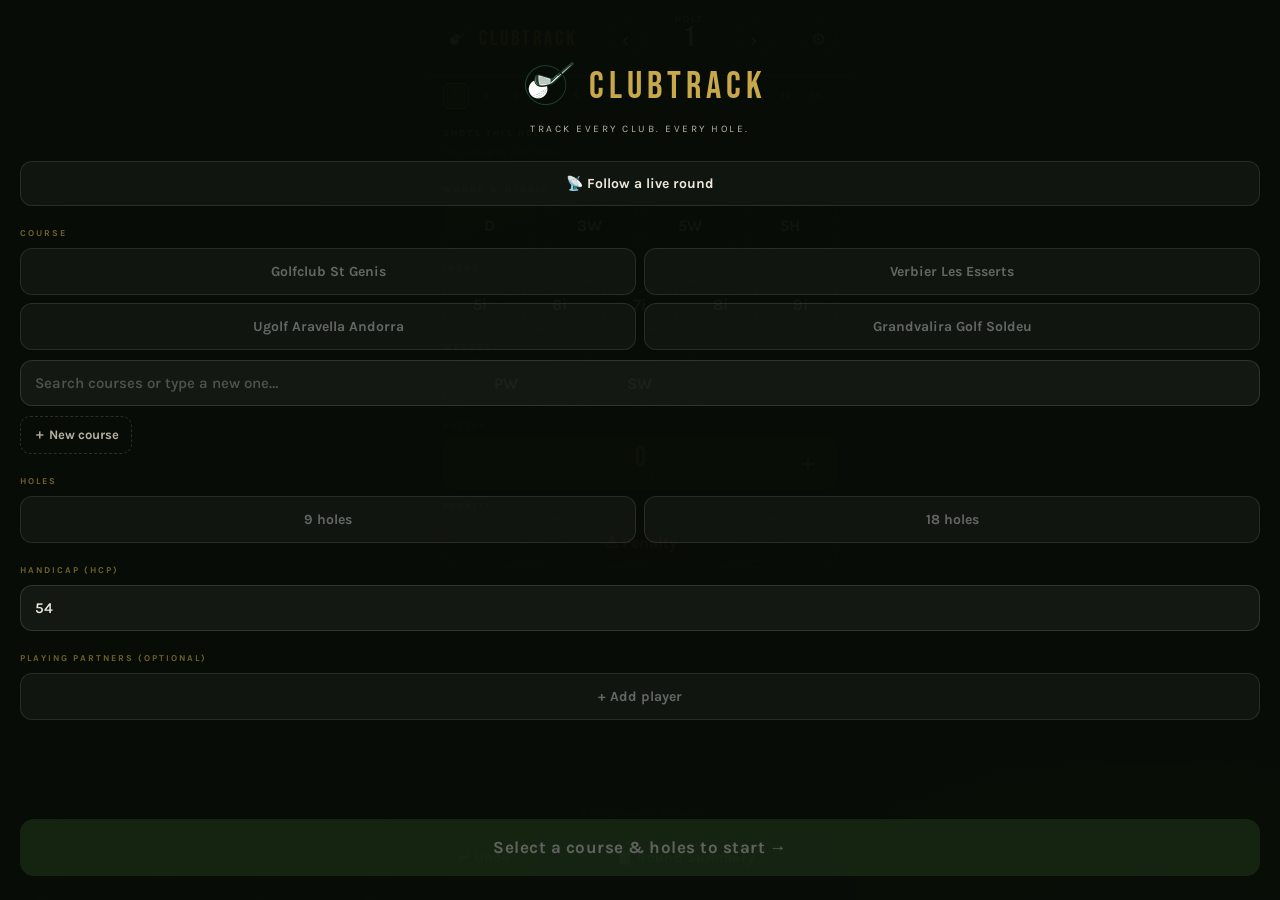
==== commit 2d70f422: "feat: implement new transparent logo throughout app" ====
--- a/index.html
+++ b/index.html
@@ -14,7 +14,7 @@
 <div class="app">
 
   <div class="header">
-    <div class="logo"><img class="logo-icon" src="Logo.png" alt="">ClubTrack</div>
+    <div class="logo"><img class="logo-icon" src="Logo-transparent.png" alt="">ClubTrack</div>
     <div class="hole-nav">
       <button class="nav-btn" id="prev">‹</button>
       <div class="hole-display">
@@ -70,7 +70,7 @@
 <!-- Lobby overlay -->
 <div class="overlay" id="lobbyOverlay">
   <div class="lobby-logo">
-    <div class="lobby-brand"><img class="lobby-logo-img" src="Logo.png" alt="">ClubTrack</div>
+    <div class="lobby-brand"><img class="lobby-logo-img" src="Logo-transparent.png" alt="">ClubTrack</div>
     <div class="lobby-tagline">Track every club. Every hole.</div>
   </div>
   <div class="lobby-scroll">
@@ -130,7 +130,7 @@
   <div class="ov-player-switch" id="ovPlayerSwitch"></div>
   <div class="ov-body" id="ovBody">
     <div class="sum-section">
-      <div class="sum-sec-head"><span class="lobby-label"><img class="logo-icon" src="Logo.png" alt="">Club Hits</span><span class="sum-sec-hint">tap a hole for clubs</span></div>
+      <div class="sum-sec-head"><span class="lobby-label"><img class="logo-icon" src="Logo-transparent.png" alt="">Club Hits</span><span class="sum-sec-hint">tap a hole for clubs</span></div>
       <div class="hole-grid" id="ovHoles"></div>
     </div>
     <div class="sum-section" id="ovStatsSection">
--- a/styles.css
+++ b/styles.css
@@ -55,7 +55,7 @@
   }
   /* Logo.png in place of an emoji: sized to the text around it */
   .logo-icon {
-    height: 1.4em; width: 1.4em; border-radius: 22%;
+    height: 1.4em; width: 1.4em;
     vertical-align: middle; margin-right: 0.35em;
   }
   .logo .logo-icon, .settings-putter-note .logo-icon { margin-right: 0; }
@@ -586,7 +586,7 @@
     display: flex; flex-direction: column; align-items: center;
     padding: 32px 0 22px; flex-shrink: 0;
   }
-  .lobby-logo-img { width: 64px; height: 64px; border-radius: 14px; }
+  .lobby-logo-img { width: 64px; height: 64px; }
   .lobby-brand {
     font-family: 'Bebas Neue', sans-serif;
     font-size: 38px; letter-spacing: 5px; color: var(--gold);
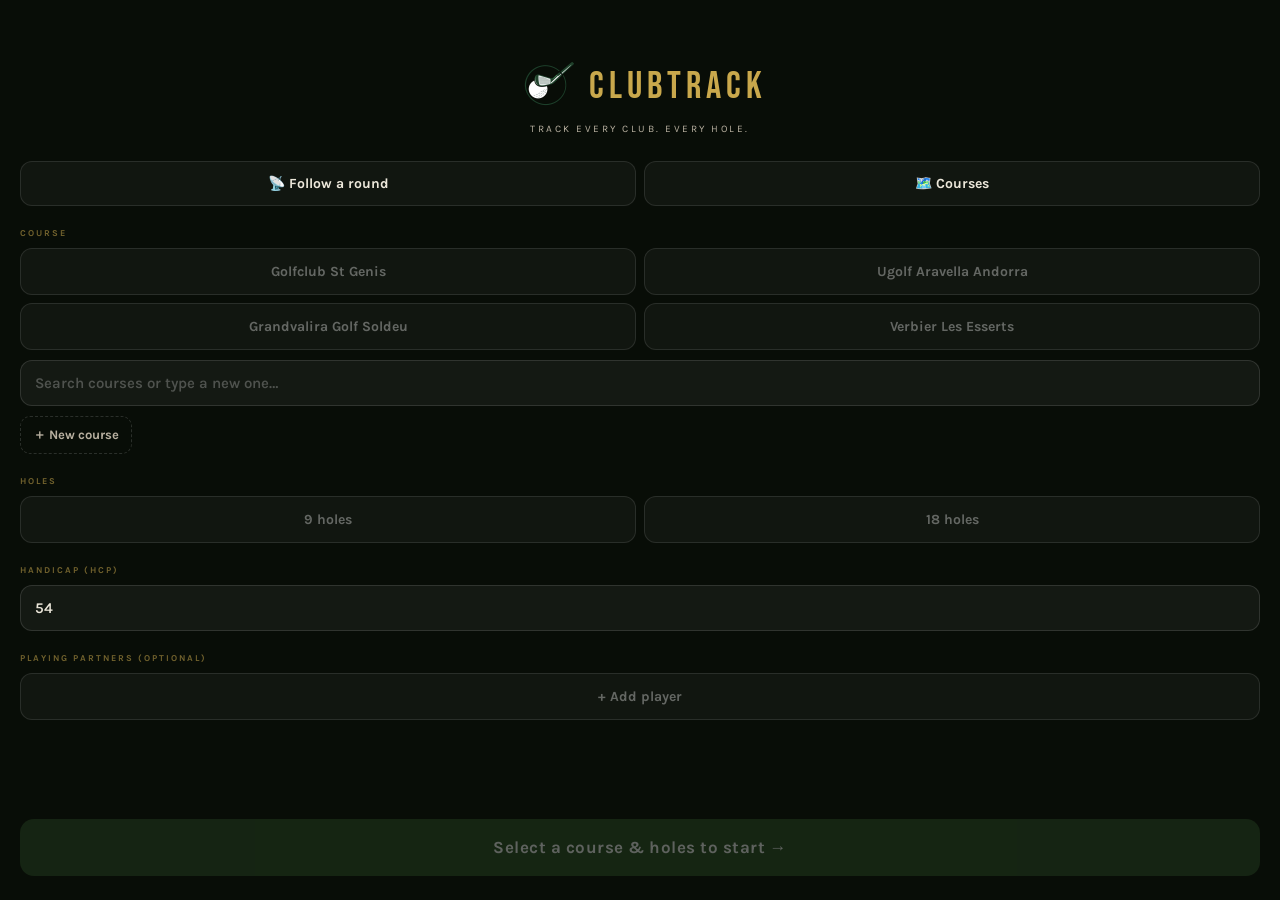
==== commit ec647092: "feat: add automatic course overview" ====
--- a/index.html
+++ b/index.html
@@ -75,7 +75,10 @@
   </div>
   <div class="lobby-scroll">
     <button class="restore-btn" id="restoreBtn" style="display:none"></button>
-    <a class="follow-btn" id="followLobbyBtn" href="view.html?app=1" style="display:none">📡 Follow a live round</a>
+    <div class="lobby-links">
+      <a class="follow-btn" id="followLobbyBtn" href="view.html?app=1" style="display:none">📡 Follow a round</a>
+      <a class="follow-btn" href="courses.html?app=1">🗺️ Courses</a>
+    </div>
     <div class="lobby-section">
       <div class="lobby-label">Course</div>
       <div class="lobby-opts" id="courseOpts"></div>
--- a/styles.css
+++ b/styles.css
@@ -325,7 +325,7 @@
   /* ── OVERLAYS (shared) ── */
   .overlay {
     position: fixed; top: 0; right: 0; bottom: 0; left: 0; z-index: 100;
-    background: rgba(8,13,7,0.97);
+    background: rgb(8,13,7);
     display: none;
     padding: 22px 20px calc(24px + env(safe-area-inset-bottom));
   }
@@ -382,7 +382,7 @@
   }
   .sum-sec-hint { font-size: 10px; color: rgba(255,255,255,0.3); font-style: italic; }
 
-  /* Hole grid, coloured by score to par */
+  /* Hole grid, colored by score to par */
   .hole-grid {
     display: grid; grid-template-columns: repeat(auto-fill, minmax(48px, 1fr)); gap: 6px;
   }
@@ -526,7 +526,6 @@
   }
   .friend-chip small { color: var(--gold); font-weight: 600; margin-left: 2px; }
   .friend-chip:active { transform: scale(0.95); }
-  #friendsOverlay { background: rgb(8,13,7); } /* opaque, it sits on top of settings */
   .friends-open { width: 100%; text-align: left; padding: 14px; color: var(--cream); }
   .friend-card {
     background: rgba(255,255,255,0.03); border: 1px solid var(--border);
@@ -616,6 +615,9 @@
     font-family: 'Karla', sans-serif; font-size: 14px; font-weight: 700; padding: 13px;
   }
   .follow-btn:active { background: rgba(255,255,255,0.08); }
+  /* Follow and Courses share a row; Courses fills it when sharing is off */
+  .lobby-links { display: flex; gap: 8px; flex-shrink: 0; }
+  .lobby-links .follow-btn { flex: 1; min-width: 0; white-space: nowrap; }
   .restore-btn small { display: block; margin-top: 3px; font-size: 11px; font-weight: 600; color: var(--cream-dim); }
   .restore-btn:active { background: rgba(201,168,76,0.18); }
   .lobby-label {
@@ -755,7 +757,7 @@
   .view-status:empty { display: none; }
   .view-intro, .view-intro-hint { display: none; }
 
-  /* Before a round is showing: code entry centred on the page */
+  /* Before a round is showing: code entry centered on the page */
   body.landing .view-top {
     min-height: calc(100vh - 68px); margin: 0;
     flex-direction: column; flex-wrap: nowrap; justify-content: center; gap: 14px;
@@ -788,6 +790,21 @@
   .view-table tr.now td { background: rgba(201,168,76,0.1); }
   .view-table tr.total td { font-weight: 700; border-top: 1px solid var(--border-gold); }
 
+  /* ── COURSE LIST PAGE ── */
+  .courses-title { font-family: 'Bebas Neue', sans-serif; font-size: 34px; letter-spacing: 2px; font-weight: 400; color: var(--cream); }
+  .courses-intro { font-size: 14px; line-height: 1.5; color: var(--cream-dim); margin-top: 4px; }
+  .courses-count { font-size: 12px; color: var(--cream-dim); margin-bottom: 12px; }
+  .course-card {
+    background: rgba(255,255,255,0.03); border: 1px solid var(--border);
+    border-radius: 14px; padding: 14px 14px 8px;
+  }
+  .course-card-name { font-size: 17px; font-weight: 700; color: var(--gold); }
+  .course-card-meta { font-size: 13px; color: var(--cream-dim); margin: 10px 0 4px; }
+  .course-card-name + .course-card-meta { margin-top: 4px; }
+  .course-tees td:first-child, .course-tees th:first-child { text-align: left; }
+  .course-tees small { font-size: 10px; color: var(--gold); margin-left: 4px; }
+  .course-card-note { font-size: 11px; color: rgba(255,255,255,0.35); margin: 8px 0 4px; }
+
   /* ── COURSE EDITOR ── */
   #courseOpts { flex-wrap: wrap; }
   #courseOpts .lobby-opt { min-width: 40%; }
@@ -814,6 +831,14 @@
     padding: 9px 12px; cursor: pointer;
   }
   .course-tool-btn:active { background: rgba(201,168,76,0.12); color: var(--gold); }
+  .course-submit-status { width: 100%; font-size: 12px; line-height: 1.4; color: var(--cream-dim); }
+  .course-submit-status.sent { color: var(--turf); }
+  .course-submit-status.failed { color: #e07a6a; }
+  .course-submit-retry {
+    margin-left: 8px; background: none; border: none; padding: 0;
+    color: var(--gold); font-family: 'Karla', sans-serif; font-size: 12px; font-weight: 700;
+    text-decoration: underline; cursor: pointer;
+  }
   .ce-small { font-size: 13px; padding: 10px 12px; }
   .ce-count { flex: 1; min-width: 0; padding: 10px 12px; text-align: center; }
   .ce-hint { font-size: 12px; line-height: 1.4; color: rgba(255,255,255,0.4); }
